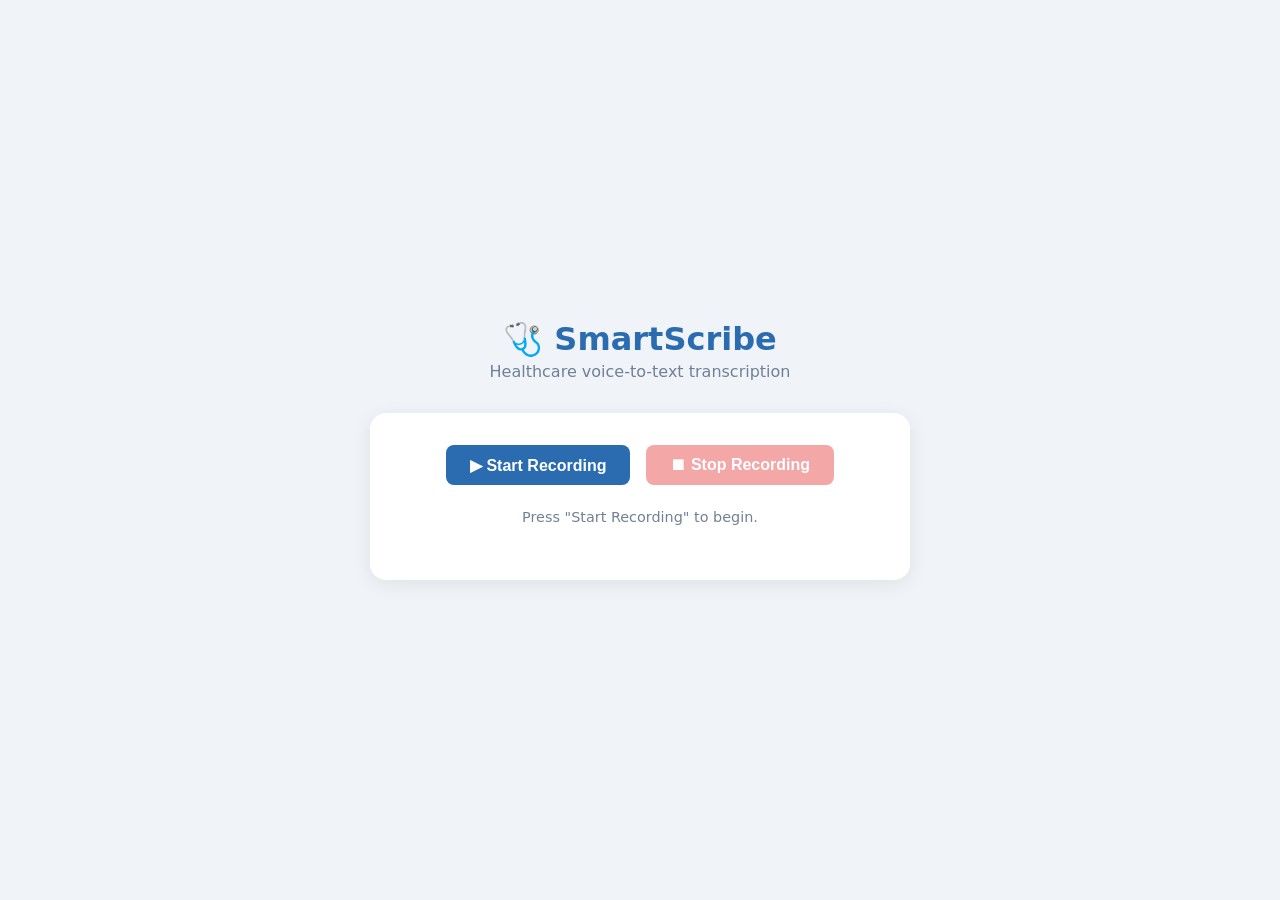
==== frontend/index.html @ bdb130dd "Create starter monorepo: Go backend + Vanilla JS frontend + README Agent-Logs-Url: https://github.co" ====
<!DOCTYPE html>
<html lang="en">
<head>
  <meta charset="UTF-8" />
  <meta name="viewport" content="width=device-width, initial-scale=1.0" />
  <title>SmartScribe – Healthcare Voice to Text</title>
  <style>
    *, *::before, *::after { box-sizing: border-box; margin: 0; padding: 0; }

    body {
      font-family: system-ui, -apple-system, sans-serif;
      background: #f0f4f8;
      color: #1a202c;
      min-height: 100vh;
      display: flex;
      flex-direction: column;
      align-items: center;
      justify-content: center;
      padding: 1.5rem;
    }

    header {
      text-align: center;
      margin-bottom: 2rem;
    }

    header h1 {
      font-size: 2rem;
      color: #2b6cb0;
    }

    header p {
      color: #718096;
      margin-top: 0.25rem;
    }

    .card {
      background: #fff;
      border-radius: 1rem;
      box-shadow: 0 4px 20px rgba(0,0,0,0.08);
      padding: 2rem;
      width: 100%;
      max-width: 540px;
    }

    .controls {
      display: flex;
      gap: 1rem;
      justify-content: center;
      margin-bottom: 1.5rem;
    }

    button {
      padding: 0.65rem 1.5rem;
      border: none;
      border-radius: 0.5rem;
      font-size: 1rem;
      font-weight: 600;
      cursor: pointer;
      transition: background 0.2s, opacity 0.2s;
    }

    button:disabled {
      opacity: 0.45;
      cursor: not-allowed;
    }

    #startBtn {
      background: #2b6cb0;
      color: #fff;
    }

    #startBtn:not(:disabled):hover { background: #2c5282; }

    #stopBtn {
      background: #e53e3e;
      color: #fff;
    }

    #stopBtn:not(:disabled):hover { background: #c53030; }

    #status {
      text-align: center;
      font-size: 0.9rem;
      color: #718096;
      min-height: 1.4rem;
      margin-bottom: 1rem;
    }

    #status.recording { color: #e53e3e; font-weight: 600; }

    #result {
      background: #ebf8ff;
      border: 1px solid #bee3f8;
      border-radius: 0.5rem;
      padding: 1rem;
      min-height: 4rem;
      font-size: 0.95rem;
      line-height: 1.6;
      white-space: pre-wrap;
      display: none;
    }

    #result.visible { display: block; }

    .result-label {
      font-size: 0.75rem;
      font-weight: 700;
      text-transform: uppercase;
      letter-spacing: 0.05em;
      color: #4a5568;
      margin-bottom: 0.5rem;
    }
  </style>
</head>
<body>
  <header>
    <h1>🩺 SmartScribe</h1>
    <p>Healthcare voice-to-text transcription</p>
  </header>

  <div class="card">
    <div class="controls">
      <button id="startBtn">▶ Start Recording</button>
      <button id="stopBtn" disabled>⏹ Stop Recording</button>
    </div>

    <p id="status">Press "Start Recording" to begin.</p>

    <div id="result">
      <div class="result-label">Transcription</div>
      <div id="transcriptionText"></div>
    </div>
  </div>

  <script src="app.js"></script>
</body>
</html>
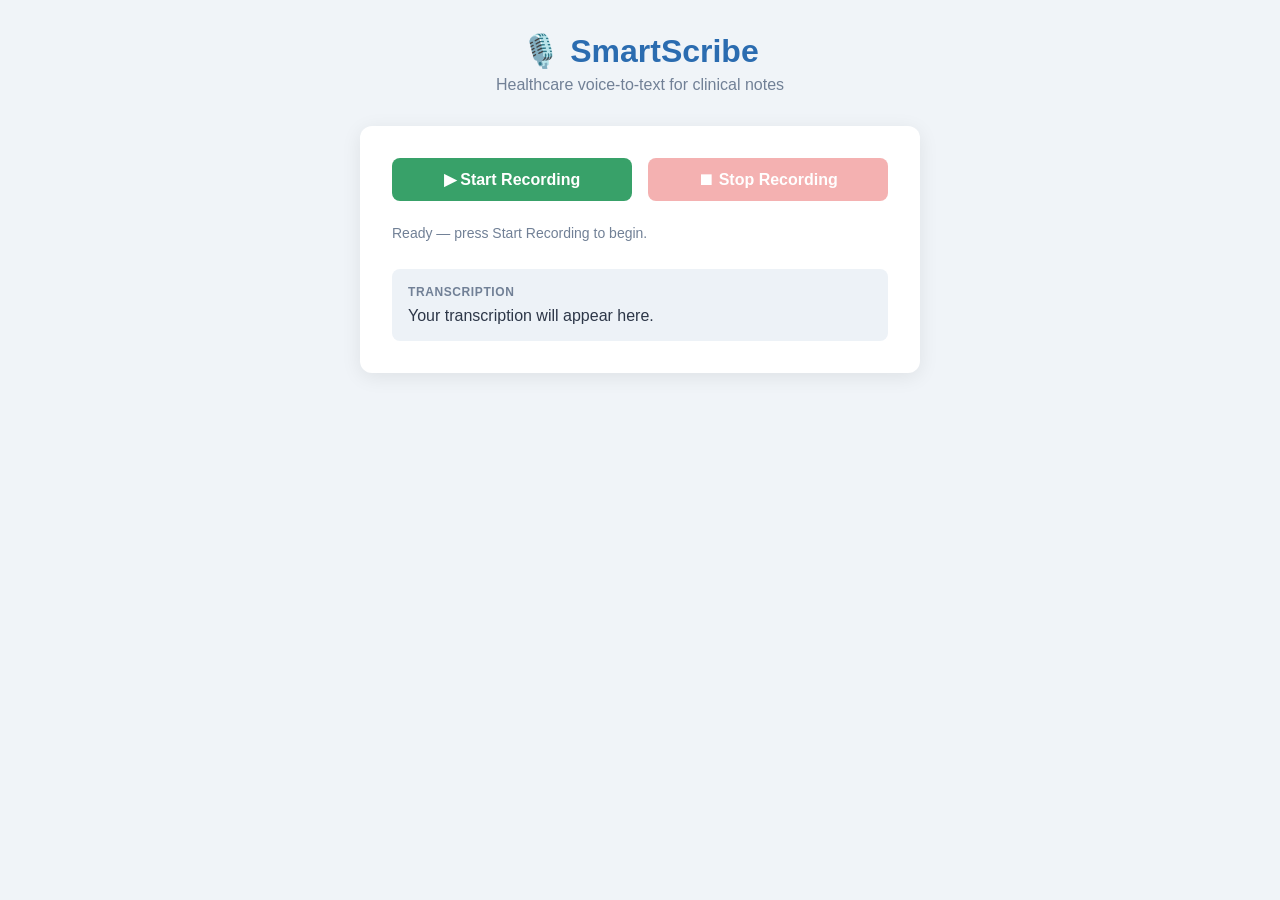
==== commit 2173632b: "Create SmartScribe starter monorepo: Go backend + Vanilla JS frontend Agent-Logs-Url: https://github" ====
--- a/frontend/index.html
+++ b/frontend/index.html
@@ -3,20 +3,19 @@
 <head>
   <meta charset="UTF-8" />
   <meta name="viewport" content="width=device-width, initial-scale=1.0" />
-  <title>SmartScribe – Healthcare Voice to Text</title>
+  <title>SmartScribe — Voice-to-Text</title>
   <style>
     *, *::before, *::after { box-sizing: border-box; margin: 0; padding: 0; }
 
     body {
-      font-family: system-ui, -apple-system, sans-serif;
+      font-family: -apple-system, BlinkMacSystemFont, "Segoe UI", Roboto, sans-serif;
       background: #f0f4f8;
       color: #1a202c;
-      min-height: 100vh;
       display: flex;
       flex-direction: column;
       align-items: center;
-      justify-content: center;
-      padding: 1.5rem;
+      min-height: 100vh;
+      padding: 2rem 1rem;
     }
 
     header {
@@ -31,107 +30,90 @@
 
     header p {
       color: #718096;
-      margin-top: 0.25rem;
+      margin-top: 0.4rem;
     }
 
     .card {
       background: #fff;
-      border-radius: 1rem;
-      box-shadow: 0 4px 20px rgba(0,0,0,0.08);
+      border-radius: 12px;
+      box-shadow: 0 4px 20px rgba(0, 0, 0, 0.08);
       padding: 2rem;
       width: 100%;
-      max-width: 540px;
+      max-width: 560px;
     }
 
     .controls {
       display: flex;
       gap: 1rem;
-      justify-content: center;
       margin-bottom: 1.5rem;
     }
 
     button {
-      padding: 0.65rem 1.5rem;
+      flex: 1;
+      padding: 0.75rem 1rem;
       border: none;
-      border-radius: 0.5rem;
+      border-radius: 8px;
       font-size: 1rem;
       font-weight: 600;
       cursor: pointer;
-      transition: background 0.2s, opacity 0.2s;
+      transition: opacity 0.2s;
     }
 
-    button:disabled {
-      opacity: 0.45;
-      cursor: not-allowed;
+    button:disabled { opacity: 0.4; cursor: not-allowed; }
+
+    #startBtn  { background: #38a169; color: #fff; }
+    #stopBtn   { background: #e53e3e; color: #fff; }
+
+    .status {
+      font-size: 0.875rem;
+      color: #718096;
+      margin-bottom: 1.5rem;
+      min-height: 1.25rem;
     }
 
-    #startBtn {
-      background: #2b6cb0;
-      color: #fff;
+    .status.recording { color: #e53e3e; font-weight: 600; }
+
+    .result-box {
+      background: #edf2f7;
+      border-radius: 8px;
+      padding: 1rem;
+      min-height: 4rem;
     }
 
-    #startBtn:not(:disabled):hover { background: #2c5282; }
-
-    #stopBtn {
-      background: #e53e3e;
-      color: #fff;
+    .result-box h2 {
+      font-size: 0.75rem;
+      text-transform: uppercase;
+      letter-spacing: 0.05em;
+      color: #718096;
+      margin-bottom: 0.5rem;
     }
 
-    #stopBtn:not(:disabled):hover { background: #c53030; }
-
-    #status {
-      text-align: center;
-      font-size: 0.9rem;
-      color: #718096;
-      min-height: 1.4rem;
-      margin-bottom: 1rem;
-    }
-
-    #status.recording { color: #e53e3e; font-weight: 600; }
-
-    #result {
-      background: #ebf8ff;
-      border: 1px solid #bee3f8;
-      border-radius: 0.5rem;
-      padding: 1rem;
-      min-height: 4rem;
-      font-size: 0.95rem;
-      line-height: 1.6;
+    #transcriptionText {
+      font-size: 1rem;
+      color: #2d3748;
       white-space: pre-wrap;
-      display: none;
-    }
-
-    #result.visible { display: block; }
-
-    .result-label {
-      font-size: 0.75rem;
-      font-weight: 700;
-      text-transform: uppercase;
-      letter-spacing: 0.05em;
-      color: #4a5568;
-      margin-bottom: 0.5rem;
     }
   </style>
 </head>
 <body>
   <header>
-    <h1>🩺 SmartScribe</h1>
-    <p>Healthcare voice-to-text transcription</p>
+    <h1>🎙️ SmartScribe</h1>
+    <p>Healthcare voice-to-text for clinical notes</p>
   </header>
 
-  <div class="card">
+  <main class="card">
     <div class="controls">
       <button id="startBtn">▶ Start Recording</button>
       <button id="stopBtn" disabled>⏹ Stop Recording</button>
     </div>
 
-    <p id="status">Press "Start Recording" to begin.</p>
+    <p class="status" id="status" role="status" aria-live="polite">Ready — press Start Recording to begin.</p>
 
-    <div id="result">
-      <div class="result-label">Transcription</div>
-      <div id="transcriptionText"></div>
+    <div class="result-box">
+      <h2>Transcription</h2>
+      <p id="transcriptionText">Your transcription will appear here.</p>
     </div>
-  </div>
+  </main>
 
   <script src="app.js"></script>
 </body>
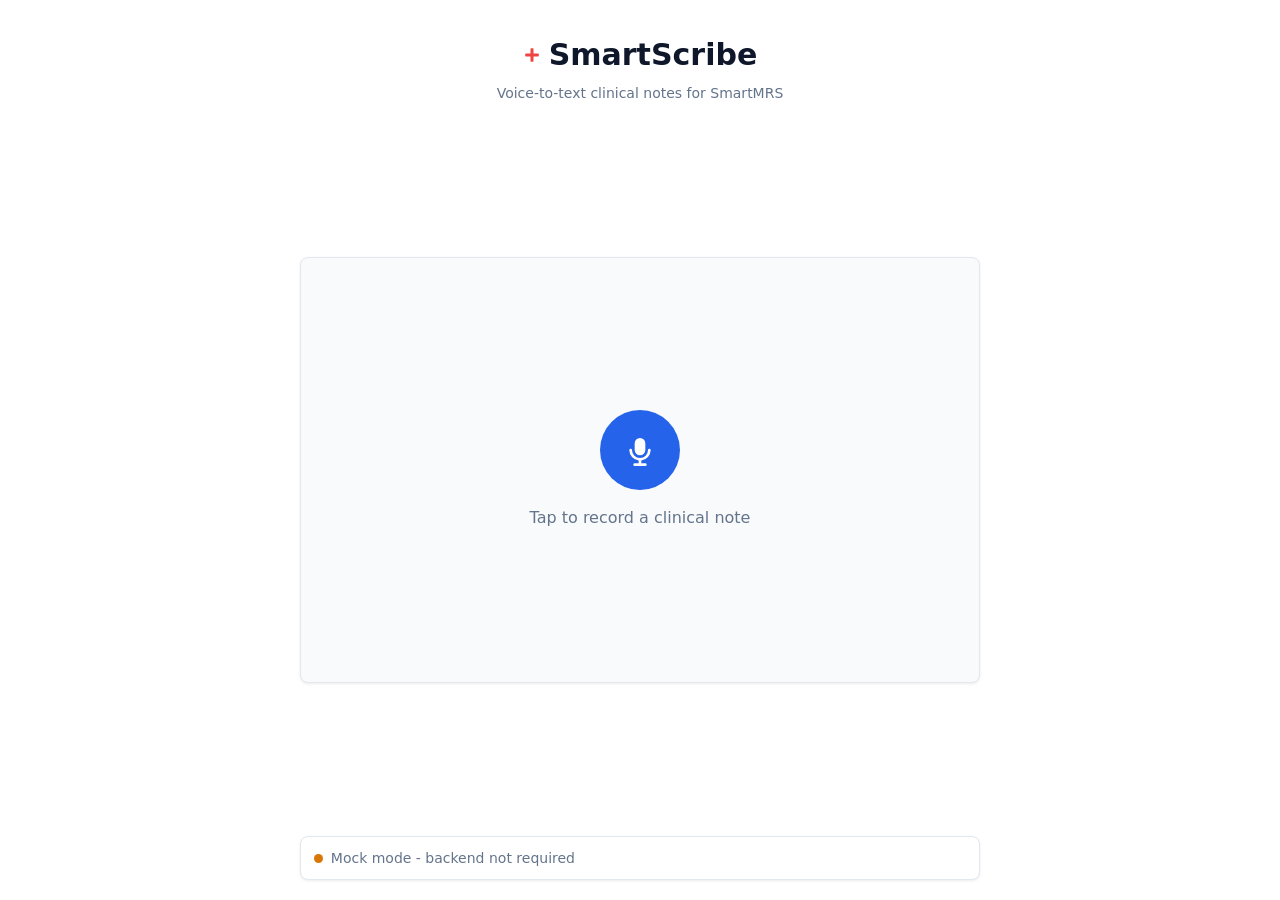
==== commit c0c1b0fb: "feat(frontend): implement SmartScribe 3-state clinical recording workflow" ====
--- a/frontend/index.html
+++ b/frontend/index.html
@@ -1,119 +1,116 @@
-<!DOCTYPE html>
+﻿<!DOCTYPE html>
 <html lang="en">
 <head>
   <meta charset="UTF-8" />
   <meta name="viewport" content="width=device-width, initial-scale=1.0" />
-  <title>SmartScribe — Voice-to-Text</title>
-  <style>
-    *, *::before, *::after { box-sizing: border-box; margin: 0; padding: 0; }
-
-    body {
-      font-family: -apple-system, BlinkMacSystemFont, "Segoe UI", Roboto, sans-serif;
-      background: #f0f4f8;
-      color: #1a202c;
-      display: flex;
-      flex-direction: column;
-      align-items: center;
-      min-height: 100vh;
-      padding: 2rem 1rem;
-    }
-
-    header {
-      text-align: center;
-      margin-bottom: 2rem;
-    }
-
-    header h1 {
-      font-size: 2rem;
-      color: #2b6cb0;
-    }
-
-    header p {
-      color: #718096;
-      margin-top: 0.4rem;
-    }
-
-    .card {
-      background: #fff;
-      border-radius: 12px;
-      box-shadow: 0 4px 20px rgba(0, 0, 0, 0.08);
-      padding: 2rem;
-      width: 100%;
-      max-width: 560px;
-    }
-
-    .controls {
-      display: flex;
-      gap: 1rem;
-      margin-bottom: 1.5rem;
-    }
-
-    button {
-      flex: 1;
-      padding: 0.75rem 1rem;
-      border: none;
-      border-radius: 8px;
-      font-size: 1rem;
-      font-weight: 600;
-      cursor: pointer;
-      transition: opacity 0.2s;
-    }
-
-    button:disabled { opacity: 0.4; cursor: not-allowed; }
-
-    #startBtn  { background: #38a169; color: #fff; }
-    #stopBtn   { background: #e53e3e; color: #fff; }
-
-    .status {
-      font-size: 0.875rem;
-      color: #718096;
-      margin-bottom: 1.5rem;
-      min-height: 1.25rem;
-    }
-
-    .status.recording { color: #e53e3e; font-weight: 600; }
-
-    .result-box {
-      background: #edf2f7;
-      border-radius: 8px;
-      padding: 1rem;
-      min-height: 4rem;
-    }
-
-    .result-box h2 {
-      font-size: 0.75rem;
-      text-transform: uppercase;
-      letter-spacing: 0.05em;
-      color: #718096;
-      margin-bottom: 0.5rem;
-    }
-
-    #transcriptionText {
-      font-size: 1rem;
-      color: #2d3748;
-      white-space: pre-wrap;
-    }
-  </style>
+  <title>SmartScribe</title>
+  <link rel="stylesheet" href="style.css" />
 </head>
 <body>
-  <header>
-    <h1>🎙️ SmartScribe</h1>
-    <p>Healthcare voice-to-text for clinical notes</p>
+  <header class="app-header" aria-label="SmartScribe header">
+    <div class="wordmark-row">
+      <svg class="cross-icon" viewBox="0 0 24 24" aria-hidden="true" focusable="false">
+        <rect x="10" y="3" width="4" height="18" rx="1"></rect>
+        <rect x="3" y="10" width="18" height="4" rx="1"></rect>
+      </svg>
+      <h1>SmartScribe</h1>
+    </div>
+    <p class="tagline">Voice-to-text clinical notes for SmartMRS</p>
   </header>
 
-  <main class="card">
-    <div class="controls">
-      <button id="startBtn">▶ Start Recording</button>
-      <button id="stopBtn" disabled>⏹ Stop Recording</button>
+  <main class="app-main" aria-label="SmartScribe main content">
+    <section id="state-ready" class="state-card" aria-labelledby="ready-title">
+      <h2 id="ready-title" class="visually-hidden">Ready state</h2>
+      <div class="hero-wrap">
+        <button id="start-btn" class="mic-btn" type="button" aria-label="Start recording">
+          <svg viewBox="0 0 24 24" aria-hidden="true" focusable="false">
+            <path d="M12 3a4 4 0 0 0-4 4v5a4 4 0 0 0 8 0V7a4 4 0 0 0-4-4Zm7 8a1 1 0 0 0-1 1 6 6 0 0 1-12 0 1 1 0 1 0-2 0 8 8 0 0 0 7 7.94V22H8a1 1 0 1 0 0 2h8a1 1 0 1 0 0-2h-3v-2.06A8 8 0 0 0 20 12a1 1 0 0 0-1-1Z"></path>
+          </svg>
+        </button>
+        <p class="hint-text">Tap to record a clinical note</p>
+      </div>
+    </section>
+
+    <section id="state-recording" class="state-card is-hidden" aria-labelledby="recording-title">
+      <h2 id="recording-title" class="visually-hidden">Recording state</h2>
+      <div class="hero-wrap">
+        <button id="stop-btn" class="mic-btn stop-btn" type="button" aria-label="Stop recording">
+          <svg viewBox="0 0 24 24" aria-hidden="true" focusable="false">
+            <rect x="6" y="6" width="12" height="12" rx="1.5"></rect>
+          </svg>
+        </button>
+        <div class="recording-row" aria-live="off">
+          <span class="recording-dot" aria-hidden="true"></span>
+          <span id="recording-timer" class="recording-timer">00:00</span>
+          <span class="recording-text">Recording...</span>
+        </div>
+      </div>
+    </section>
+
+    <section id="state-review" class="state-card compact is-hidden" aria-labelledby="review-heading">
+      <h2 id="review-heading">Review your note</h2>
+      <p class="review-subtext">Edit for accuracy before submitting to SmartMRS</p>
+
+      <div id="transcribe-loading" class="loading-wrap is-hidden" role="status" aria-live="polite">
+        <p class="loading-label">Transcribing your note...</p>
+        <div class="skeleton-line"></div>
+        <div class="skeleton-line short"></div>
+        <div class="skeleton-line"></div>
+      </div>
+
+      <div id="transcribe-error" class="inline-banner error is-hidden" role="alert">
+        <p id="transcribe-error-text">Transcription failed.</p>
+        <div class="inline-actions">
+          <button id="retry-transcribe-btn" type="button" class="btn-secondary" aria-label="Retry transcription">Retry</button>
+          <button id="rerecord-from-error-btn" type="button" class="btn-secondary" aria-label="Re-record note">Re-record</button>
+        </div>
+      </div>
+
+      <div id="editor-wrap" class="editor-wrap is-hidden">
+        <label for="note-textarea" class="input-label">Clinical note</label>
+        <textarea id="note-textarea" rows="10" aria-label="Transcribed clinical note edit before submitting"></textarea>
+        <div class="meta-row" aria-live="polite">
+          <p id="word-count">0 words</p>
+          <p id="char-count">0 characters</p>
+        </div>
+
+        <div class="action-row">
+          <button id="rerecord-btn" type="button" class="btn-secondary" aria-label="Discard this note and record again">Re-record</button>
+          <button id="submit-btn" type="button" class="btn-primary" aria-label="Submit note to SmartMRS">
+            <span id="submit-btn-content">Submit to SmartMRS</span>
+          </button>
+        </div>
+      </div>
+
+      <div id="submit-error" class="inline-banner error is-hidden" role="alert">
+        Could not reach SmartMRS. Note saved locally and will sync when reconnected.
+      </div>
+
+      <div id="submit-success" class="inline-banner success is-hidden" role="status" aria-live="polite">
+        <p><strong>Saved to SmartMRS</strong></p>
+        <p id="success-time"></p>
+      </div>
+    </section>
+
+    <section id="pending-note-banner" class="pending-banner is-hidden" role="status" aria-live="polite">
+      <p>You have an unsaved note from a previous session.</p>
+      <div class="inline-actions">
+        <button id="view-pending-btn" type="button" class="btn-secondary" aria-label="View unsaved note">View</button>
+        <button id="discard-pending-btn" type="button" class="btn-secondary" aria-label="Discard unsaved note">Discard</button>
+      </div>
+    </section>
+
+    <section id="global-banner" class="inline-banner info is-hidden" role="status" aria-live="polite"></section>
+
+    <p id="live-region" class="visually-hidden" aria-live="polite"></p>
+  </main>
+
+  <footer class="app-footer" aria-label="SmartScribe status">
+    <div class="status-bar" id="connection-status">
+      <span class="status-dot" aria-hidden="true"></span>
+      <p id="status-text">Connected to SmartMRS</p>
     </div>
-
-    <p class="status" id="status" role="status" aria-live="polite">Ready — press Start Recording to begin.</p>
-
-    <div class="result-box">
-      <h2>Transcription</h2>
-      <p id="transcriptionText">Your transcription will appear here.</p>
-    </div>
-  </main>
+  </footer>
 
   <script src="app.js"></script>
 </body>
--- a/frontend/style.css
+++ b/frontend/style.css
@@ -0,0 +1,461 @@
+﻿:root {
+  --color-bg: #ffffff;
+  --color-surface: #f8fafc;
+  --color-border: #e2e8f0;
+  --color-text-primary: #0f172a;
+  --color-text-muted: #64748b;
+  --color-accent: #2563eb;
+  --color-accent-hover: #1d4ed8;
+  --color-danger: #ef4444;
+  --color-danger-light: #fef2f2;
+  --color-success: #16a34a;
+  --color-success-light: #f0fdf4;
+  --color-recording: #dc2626;
+  --color-amber: #b45309;
+  --color-amber-light: #fffbeb;
+
+  --text-xs: 0.75rem;
+  --text-sm: 0.875rem;
+  --text-base: 1rem;
+  --text-lg: 1.125rem;
+  --text-xl: 1.25rem;
+  --text-2xl: 1.5rem;
+  --text-3xl: 1.875rem;
+
+  --radius-card: 8px;
+  --radius-control: 6px;
+  --shadow-sm: 0 1px 3px rgba(0, 0, 0, 0.08);
+  --fade-fast: 150ms;
+}
+
+* {
+  box-sizing: border-box;
+}
+
+body {
+  margin: 0;
+  min-height: 100vh;
+  font-family: system-ui, -apple-system, Segoe UI, sans-serif;
+  font-size: var(--text-base);
+  line-height: 1.5;
+  color: var(--color-text-primary);
+  background: var(--color-bg);
+  display: flex;
+  flex-direction: column;
+}
+
+h1,
+h2,
+p {
+  margin: 0;
+}
+
+button,
+textarea {
+  font: inherit;
+}
+
+button {
+  min-height: 44px;
+  min-width: 44px;
+  border-radius: var(--radius-control);
+  border: 1px solid transparent;
+  cursor: pointer;
+}
+
+button:disabled {
+  cursor: not-allowed;
+  opacity: 0.7;
+}
+
+button:focus-visible,
+textarea:focus-visible {
+  outline: 2px solid var(--color-accent);
+  outline-offset: 2px;
+}
+
+.app-header,
+.app-main,
+.app-footer {
+  width: min(680px, 100% - 2.5rem);
+  margin-inline: auto;
+}
+
+.app-header {
+  padding-top: 2rem;
+  text-align: center;
+}
+
+.wordmark-row {
+  display: inline-flex;
+  align-items: center;
+  justify-content: center;
+  gap: 0.5rem;
+}
+
+.wordmark-row h1 {
+  font-size: var(--text-3xl);
+  font-weight: 700;
+}
+
+.cross-icon {
+  width: 18px;
+  height: 18px;
+  fill: var(--color-danger);
+}
+
+.tagline {
+  margin-top: 0.35rem;
+  color: var(--color-text-muted);
+  font-size: var(--text-sm);
+}
+
+.app-main {
+  flex: 1;
+  display: flex;
+  flex-direction: column;
+  justify-content: center;
+  padding: 1.5rem 0;
+}
+
+.state-card {
+  background: var(--color-surface);
+  border: 1px solid var(--color-border);
+  border-radius: var(--radius-card);
+  box-shadow: var(--shadow-sm);
+  padding: 2rem;
+  opacity: 1;
+  transition: opacity var(--fade-fast) ease;
+}
+
+.state-card.compact {
+  padding: 1.5rem;
+}
+
+.is-hidden {
+  display: none;
+}
+
+.hero-wrap {
+  min-height: 360px;
+  display: flex;
+  flex-direction: column;
+  align-items: center;
+  justify-content: center;
+  text-align: center;
+}
+
+.mic-btn {
+  width: 80px;
+  height: 80px;
+  border-radius: 50%;
+  border: 0;
+  display: inline-flex;
+  align-items: center;
+  justify-content: center;
+  background: var(--color-accent);
+  color: #ffffff;
+  position: relative;
+}
+
+.mic-btn:hover {
+  background: var(--color-accent-hover);
+}
+
+.mic-btn svg {
+  width: 32px;
+  height: 32px;
+  fill: currentColor;
+}
+
+.hint-text {
+  margin-top: 1rem;
+  color: var(--color-text-muted);
+}
+
+.stop-btn {
+  background: var(--color-danger);
+}
+
+.stop-btn:hover {
+  background: #dc2626;
+}
+
+.stop-btn svg {
+  width: 28px;
+  height: 28px;
+}
+
+.stop-btn::after {
+  content: "";
+  position: absolute;
+  inset: -5px;
+  border-radius: 50%;
+  box-shadow: 0 0 0 3px rgba(220, 38, 38, 0.35);
+  opacity: 0.6;
+  animation: recordingPulse 1.4s ease-in-out infinite;
+}
+
+@keyframes recordingPulse {
+  0% {
+    opacity: 0.6;
+  }
+  50% {
+    opacity: 1;
+  }
+  100% {
+    opacity: 0.6;
+  }
+}
+
+.recording-row {
+  margin-top: 1rem;
+  display: inline-flex;
+  align-items: center;
+  gap: 0.45rem;
+  color: var(--color-text-primary);
+}
+
+.recording-dot {
+  width: 8px;
+  height: 8px;
+  border-radius: 50%;
+  background: var(--color-recording);
+}
+
+.recording-timer {
+  font-weight: 600;
+  font-variant-numeric: tabular-nums;
+}
+
+.review-subtext {
+  margin-top: 0.25rem;
+  color: var(--color-text-muted);
+  font-size: var(--text-sm);
+}
+
+.loading-wrap {
+  margin-top: 1rem;
+}
+
+.loading-label {
+  margin-bottom: 0.75rem;
+  color: var(--color-text-muted);
+  font-size: var(--text-sm);
+}
+
+.skeleton-line {
+  height: 14px;
+  border-radius: 8px;
+  background: #e5e7eb;
+  margin-bottom: 0.6rem;
+  animation: skeletonPulse 1.4s ease-in-out infinite;
+}
+
+.skeleton-line.short {
+  width: 65%;
+}
+
+@keyframes skeletonPulse {
+  0% {
+    opacity: 0.72;
+  }
+  50% {
+    opacity: 1;
+  }
+  100% {
+    opacity: 0.72;
+  }
+}
+
+.editor-wrap {
+  margin-top: 1rem;
+}
+
+.input-label {
+  display: block;
+  font-size: var(--text-sm);
+  font-weight: 600;
+  margin-bottom: 0.45rem;
+}
+
+#note-textarea {
+  width: 100%;
+  min-height: 180px;
+  resize: vertical;
+  border: 1px solid var(--color-border);
+  border-radius: var(--radius-control);
+  padding: 0.75rem;
+  font-family: ui-monospace, SFMono-Regular, Menlo, Consolas, monospace;
+  font-size: var(--text-base);
+  line-height: 1.4;
+}
+
+.meta-row {
+  margin-top: 0.5rem;
+  display: flex;
+  justify-content: space-between;
+  gap: 1rem;
+  color: var(--color-text-muted);
+  font-size: var(--text-sm);
+}
+
+.action-row {
+  margin-top: 1rem;
+  display: flex;
+  justify-content: space-between;
+  gap: 0.75rem;
+}
+
+.btn-secondary,
+.btn-primary {
+  padding: 0.6rem 0.9rem;
+  font-size: var(--text-sm);
+  font-weight: 600;
+}
+
+.btn-secondary {
+  border-color: var(--color-border);
+  background: #ffffff;
+  color: var(--color-text-primary);
+}
+
+.btn-secondary:hover {
+  background: #f8fafc;
+}
+
+.btn-primary {
+  border-color: var(--color-accent);
+  background: var(--color-accent);
+  color: #ffffff;
+}
+
+.btn-primary:hover {
+  background: var(--color-accent-hover);
+}
+
+.btn-spinner {
+  width: 14px;
+  height: 14px;
+  border: 2px solid rgba(255, 255, 255, 0.5);
+  border-top-color: #ffffff;
+  border-radius: 50%;
+  display: inline-block;
+  vertical-align: middle;
+  margin-right: 0.35rem;
+  animation: spinnerRotate 0.9s linear infinite;
+}
+
+@keyframes spinnerRotate {
+  to {
+    transform: rotate(360deg);
+  }
+}
+
+.inline-banner,
+.pending-banner {
+  margin-top: 1rem;
+  border-radius: var(--radius-card);
+  border: 1px solid;
+  padding: 0.8rem;
+  font-size: var(--text-sm);
+}
+
+.inline-banner.error {
+  background: var(--color-danger-light);
+  border-color: #fecaca;
+  color: #991b1b;
+}
+
+.inline-banner.success {
+  background: var(--color-success-light);
+  border-color: #bbf7d0;
+  color: #166534;
+}
+
+.inline-banner.info,
+.pending-banner {
+  background: var(--color-amber-light);
+  border-color: #fde68a;
+  color: var(--color-amber);
+}
+
+.inline-actions {
+  margin-top: 0.5rem;
+  display: flex;
+  flex-wrap: wrap;
+  gap: 0.5rem;
+}
+
+.inline-actions .btn-secondary {
+  background: transparent;
+}
+
+.app-footer {
+  padding-bottom: 1.25rem;
+}
+
+.status-bar {
+  border: 1px solid var(--color-border);
+  border-radius: var(--radius-card);
+  background: #ffffff;
+  box-shadow: var(--shadow-sm);
+  padding: 0.65rem 0.8rem;
+  display: flex;
+  align-items: center;
+  gap: 0.5rem;
+  color: var(--color-text-muted);
+  font-size: var(--text-sm);
+}
+
+.status-dot {
+  width: 9px;
+  height: 9px;
+  border-radius: 50%;
+  background: var(--color-success);
+}
+
+.status-dot.is-amber {
+  background: #d97706;
+}
+
+.visually-hidden {
+  position: absolute;
+  width: 1px;
+  height: 1px;
+  padding: 0;
+  margin: -1px;
+  overflow: hidden;
+  clip: rect(0, 0, 0, 0);
+  white-space: nowrap;
+  border: 0;
+}
+
+@media (max-width: 640px) {
+  .app-header,
+  .app-main,
+  .app-footer {
+    width: min(680px, 100% - 2.5rem);
+  }
+
+  .app-header {
+    padding-top: 1.25rem;
+  }
+
+  .state-card {
+    padding: 1.25rem;
+  }
+
+  .hero-wrap {
+    min-height: 300px;
+  }
+
+  .action-row {
+    flex-direction: column;
+  }
+
+  .btn-secondary,
+  .btn-primary {
+    width: 100%;
+  }
+}
